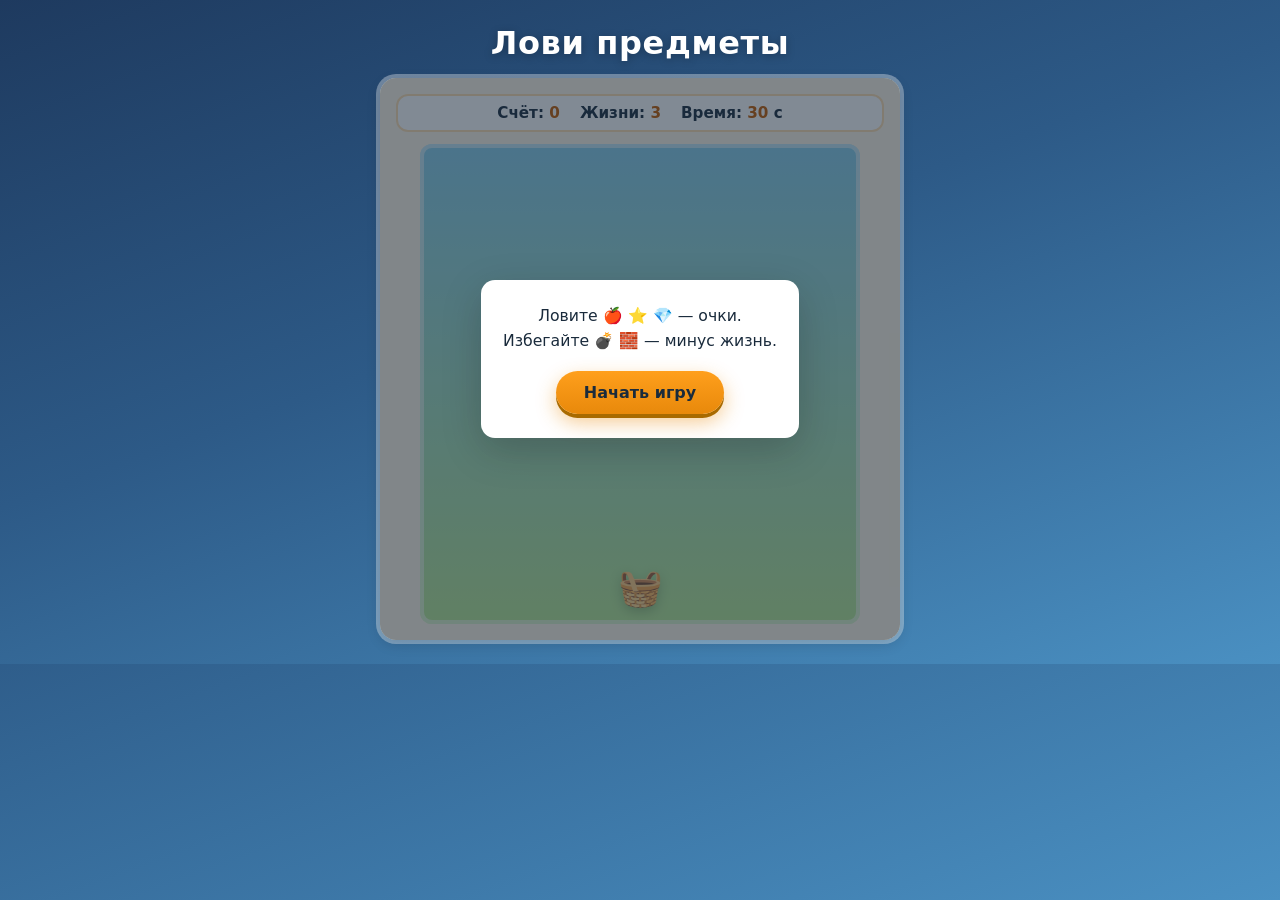
==== index.html @ 5b78fc46 "созданы файлы" ====
<!DOCTYPE html>
<html lang="ru">
<head>
  <meta charset="UTF-8">
  <meta name="viewport" content="width=device-width, initial-scale=1.0">
  <title>Лови предметы</title>
  <link rel="stylesheet" href="style.css">
</head>
<body>
  <main class="app">
    <h1 class="title">Лови предметы</h1>

    <div class="game-shell">
      <header class="hud" aria-live="polite">
        <div class="hud-item">Счёт: <span id="score" class="hud-value">0</span></div>
        <div class="hud-item">Жизни: <span id="lives" class="hud-value">3</span></div>
        <div class="hud-item">Время: <span id="timer" class="hud-value">30</span> с</div>
      </header>

      <div
        id="playfield"
        class="playfield"
        role="application"
        aria-label="Игровое поле. Двигайте корзину мышью."
      >
        <div id="basket" class="basket" aria-hidden="true">🧺</div>
      </div>

      <div id="overlay-start" class="overlay overlay--visible" aria-hidden="false">
        <div class="overlay-card overlay-card--entrance">
          <p class="overlay-text">
            Ловите <span class="emoji-row">🍎 ⭐ 💎</span> — очки.<br>
            Избегайте <span class="emoji-row">💣 🧱</span> — минус жизнь.
          </p>
          <button type="button" class="btn" id="btn-start">Начать игру</button>
        </div>
      </div>

      <div id="overlay-end" class="overlay" aria-hidden="true">
        <div class="overlay-card overlay-card--entrance">
          <h2 class="overlay-title">Игра окончена</h2>
          <p class="overlay-result">Итоговый счёт: <span id="final-score" class="hud-value">0</span></p>
          <button type="button" class="btn" id="btn-replay">Играть снова</button>
        </div>
      </div>
    </div>
  </main>
  <script src="script.js"></script>
</body>
</html>
---- style.css ----
*,
*::before,
*::after {
  box-sizing: border-box;
}

:root {
  --bg: linear-gradient(160deg, #1e3a5f 0%, #2d5a87 45%, #4a90c2 100%);
  --panel: #fff7e6;
  --accent: #ff9f1c;
  --accent-dark: #e8890b;
  --text: #1a2b3c;
  --playfield-bg: linear-gradient(180deg, #87ceeb 0%, #b8e994 100%);
  --hud-shadow: 0 4px 14px rgba(0, 0, 0, 0.15);
  --radius: 16px;
}

html,
body {
  margin: 0;
  min-height: 100%;
  font-family: "Segoe UI", system-ui, -apple-system, sans-serif;
  color: var(--text);
  background: var(--bg);
}

body {
  display: flex;
  align-items: center;
  justify-content: center;
  padding: 24px 16px;
}

.app {
  width: 100%;
  max-width: 520px;
  text-align: center;
}

.title {
  margin: 0 0 16px;
  font-size: clamp(1.5rem, 4vw, 2rem);
  font-weight: 800;
  color: #fff;
  text-shadow: 0 2px 8px rgba(0, 0, 0, 0.25);
  letter-spacing: 0.02em;
}

.game-shell {
  position: relative;
  background: var(--panel);
  border-radius: var(--radius);
  padding: 16px;
  box-shadow: var(--hud-shadow), 0 0 0 4px rgba(255, 255, 255, 0.35);
}

.hud {
  display: flex;
  flex-wrap: wrap;
  justify-content: center;
  gap: 12px 20px;
  margin-bottom: 12px;
  padding: 10px 12px;
  background: #fff;
  border-radius: 12px;
  font-size: 0.95rem;
  box-shadow: inset 0 0 0 2px rgba(255, 159, 28, 0.35);
}

.hud-item {
  font-weight: 600;
}

.hud-value {
  color: #c45c00;
  font-weight: 800;
}

.playfield {
  position: relative;
  margin: 0 auto;
  width: 100%;
  max-width: 440px;
  height: min(58vh, 480px);
  min-height: 360px;
  border-radius: 12px;
  background: var(--playfield-bg);
  overflow: hidden;
  box-shadow: inset 0 0 0 4px rgba(255, 255, 255, 0.5);
  cursor: none;
  touch-action: none;
}

.basket {
  position: absolute;
  bottom: 10px;
  width: 88px;
  height: 52px;
  display: flex;
  align-items: center;
  justify-content: center;
  font-size: 2.25rem;
  line-height: 1;
  user-select: none;
  pointer-events: none;
  filter: drop-shadow(0 4px 6px rgba(0, 0, 0, 0.2));
  will-change: left;
}

.falling-item {
  position: absolute;
  width: 44px;
  height: 44px;
  display: flex;
  align-items: center;
  justify-content: center;
  font-size: 1.85rem;
  line-height: 1;
  user-select: none;
  pointer-events: none;
  will-change: top;
  filter: drop-shadow(0 2px 4px rgba(0, 0, 0, 0.15));
}

.overlay {
  position: absolute;
  inset: 0;
  display: flex;
  align-items: center;
  justify-content: center;
  padding: 20px;
  background: rgba(26, 43, 60, 0.55);
  border-radius: var(--radius);
  opacity: 0;
  visibility: hidden;
  pointer-events: none;
  transition: opacity 0.35s ease, visibility 0.35s ease;
}

.overlay--visible {
  opacity: 1;
  visibility: visible;
  pointer-events: auto;
}

.overlay-card {
  max-width: 320px;
  padding: 24px 22px;
  background: #fff;
  border-radius: 14px;
  box-shadow: 0 12px 40px rgba(0, 0, 0, 0.2);
  text-align: center;
}

.overlay-card--entrance {
  animation: cardPop 0.55s cubic-bezier(0.34, 1.56, 0.64, 1) both;
}

@keyframes cardPop {
  from {
    opacity: 0;
    transform: scale(0.85) translateY(16px);
  }
  to {
    opacity: 1;
    transform: scale(1) translateY(0);
  }
}

.overlay-title {
  margin: 0 0 12px;
  font-size: 1.4rem;
}

.overlay-text {
  margin: 0 0 18px;
  line-height: 1.55;
  font-size: 0.98rem;
}

.overlay-result {
  margin: 0 0 20px;
  font-size: 1.05rem;
}

.emoji-row {
  white-space: nowrap;
}

.btn {
  appearance: none;
  border: none;
  border-radius: 999px;
  padding: 12px 28px;
  font-size: 1rem;
  font-weight: 700;
  font-family: inherit;
  color: #1a2b3c;
  background: linear-gradient(180deg, var(--accent) 0%, var(--accent-dark) 100%);
  box-shadow: 0 4px 0 #a86a00, 0 8px 20px rgba(232, 137, 11, 0.45);
  cursor: pointer;
  transition: transform 0.12s ease, box-shadow 0.12s ease;
}

.btn:hover {
  transform: translateY(-1px);
}

.btn:active {
  transform: translateY(2px);
  box-shadow: 0 2px 0 #a86a00, 0 4px 12px rgba(232, 137, 11, 0.35);
}

.btn:focus-visible {
  outline: 3px solid #2d5a87;
  outline-offset: 3px;
}
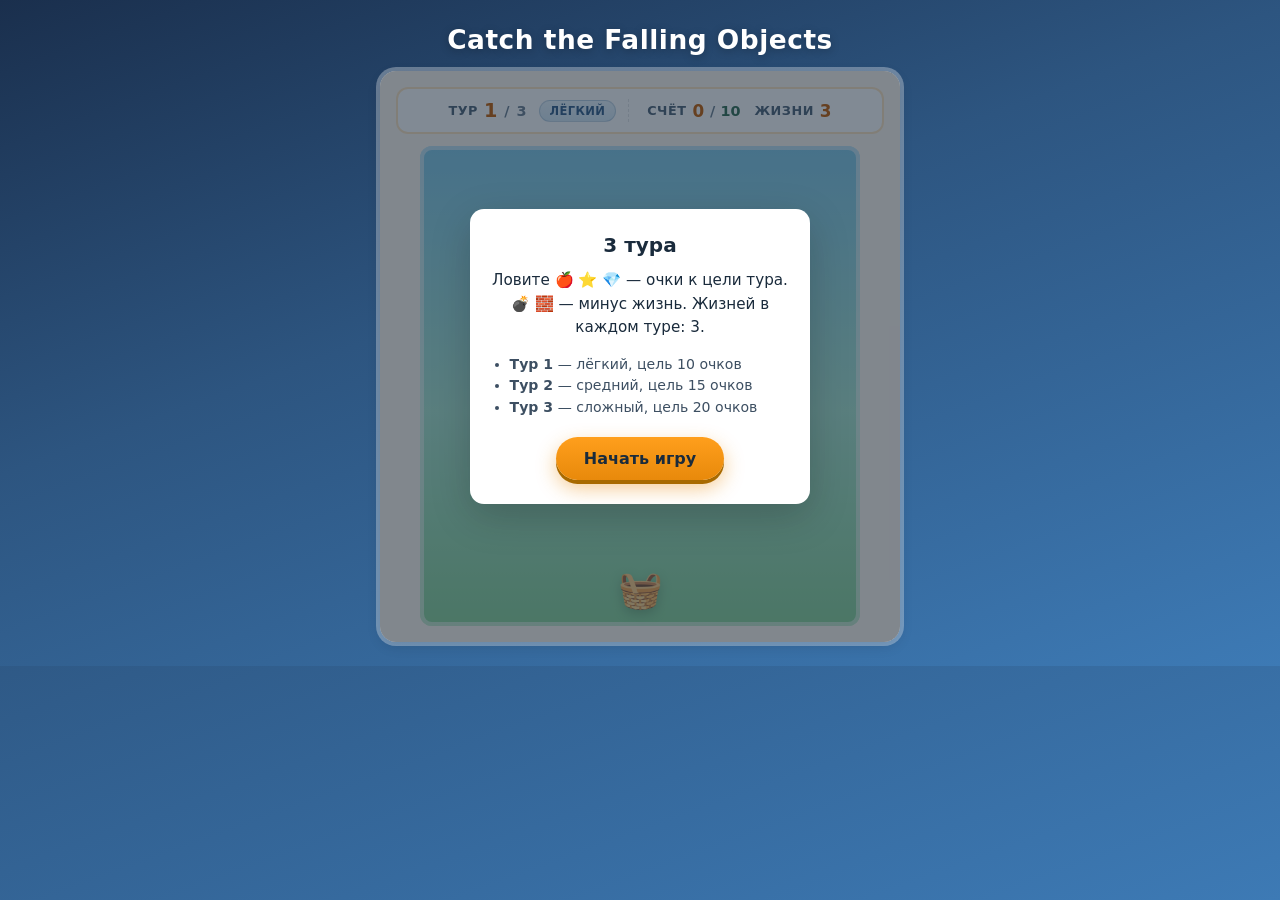
==== commit 7ce62a7b: "добавили три тура, переделали файлы" ====
--- a/index.html
+++ b/index.html
@@ -3,44 +3,75 @@
 <head>
   <meta charset="UTF-8">
   <meta name="viewport" content="width=device-width, initial-scale=1.0">
-  <title>Лови предметы</title>
+  <title>Catch the Falling Objects — 3 тура</title>
   <link rel="stylesheet" href="style.css">
 </head>
 <body>
   <main class="app">
-    <h1 class="title">Лови предметы</h1>
+    <h1 class="title">Catch the Falling Objects</h1>
 
-    <div class="game-shell">
+    <div class="game-shell" id="game-shell">
       <header class="hud" aria-live="polite">
-        <div class="hud-item">Счёт: <span id="score" class="hud-value">0</span></div>
-        <div class="hud-item">Жизни: <span id="lives" class="hud-value">3</span></div>
-        <div class="hud-item">Время: <span id="timer" class="hud-value">30</span> с</div>
+        <div class="hud-block hud-block--tour">
+          <span class="hud-label">Тур</span>
+          <span id="tour-num" class="hud-value hud-value--tour">1</span>
+          <span class="hud-sep">/</span>
+          <span class="hud-muted">3</span>
+          <span id="tour-diff" class="hud-pill">Лёгкий</span>
+        </div>
+        <div class="hud-block">
+          <span class="hud-label">Счёт</span>
+          <span id="score" class="hud-value">0</span>
+          <span class="hud-target-wrap"><span class="hud-muted">/</span> <span id="target-score" class="hud-target">10</span></span>
+        </div>
+        <div class="hud-block">
+          <span class="hud-label">Жизни</span>
+          <span id="lives" class="hud-value">3</span>
+        </div>
       </header>
 
       <div
         id="playfield"
         class="playfield"
         role="application"
-        aria-label="Игровое поле. Двигайте корзину мышью."
+        aria-label="Игровое поле. Двигайте корзину мышью или стрелками влево и вправо."
       >
         <div id="basket" class="basket" aria-hidden="true">🧺</div>
       </div>
 
-      <div id="overlay-start" class="overlay overlay--visible" aria-hidden="false">
+      <div id="overlay-intro" class="overlay overlay--visible" aria-hidden="false">
         <div class="overlay-card overlay-card--entrance">
+          <h2 class="overlay-title overlay-title--sm">3 тура</h2>
           <p class="overlay-text">
-            Ловите <span class="emoji-row">🍎 ⭐ 💎</span> — очки.<br>
-            Избегайте <span class="emoji-row">💣 🧱</span> — минус жизнь.
+            Ловите <span class="emoji-row">🍎 ⭐ 💎</span> — очки к цели тура.<br>
+            <span class="emoji-row">💣 🧱</span> — минус жизнь. Жизней в каждом туре: 3.
           </p>
+          <ul class="tour-list">
+            <li><strong>Тур 1</strong> — лёгкий, цель 10 очков</li>
+            <li><strong>Тур 2</strong> — средний, цель 15 очков</li>
+            <li><strong>Тур 3</strong> — сложный, цель 20 очков</li>
+          </ul>
           <button type="button" class="btn" id="btn-start">Начать игру</button>
         </div>
       </div>
 
-      <div id="overlay-end" class="overlay" aria-hidden="true">
+      <div id="overlay-round" class="overlay" aria-hidden="true">
         <div class="overlay-card overlay-card--entrance">
-          <h2 class="overlay-title">Игра окончена</h2>
-          <p class="overlay-result">Итоговый счёт: <span id="final-score" class="hud-value">0</span></p>
-          <button type="button" class="btn" id="btn-replay">Играть снова</button>
+          <h2 id="round-title" class="overlay-title">Тур завершён</h2>
+          <p id="round-text" class="overlay-text"></p>
+          <div class="overlay-actions">
+            <button type="button" class="btn" id="btn-next-tour" hidden>Следующий тур</button>
+            <button type="button" class="btn btn--alt" id="btn-retry-round" hidden>Попробовать снова</button>
+          </div>
+        </div>
+      </div>
+
+      <div id="overlay-victory" class="overlay overlay--victory" aria-hidden="true">
+        <div class="overlay-card overlay-card--entrance overlay-card--victory">
+          <div class="victory-icon" aria-hidden="true">🏆</div>
+          <h2 class="overlay-title">Победа!</h2>
+          <p class="overlay-text">Вы прошли все три тура. Отличная работа!</p>
+          <button type="button" class="btn" id="btn-victory-replay">Играть снова</button>
         </div>
       </div>
     </div>
--- a/style.css
+++ b/style.css
@@ -5,13 +5,15 @@
 }
 
 :root {
-  --bg: linear-gradient(160deg, #1e3a5f 0%, #2d5a87 45%, #4a90c2 100%);
-  --panel: #fff7e6;
+  --bg: linear-gradient(160deg, #1a2f4d 0%, #2d5580 42%, #3d7ab5 100%);
+  --panel: #fff8f0;
   --accent: #ff9f1c;
   --accent-dark: #e8890b;
+  --accent-alt: #2d8a6e;
+  --accent-alt-dark: #236f57;
   --text: #1a2b3c;
-  --playfield-bg: linear-gradient(180deg, #87ceeb 0%, #b8e994 100%);
-  --hud-shadow: 0 4px 14px rgba(0, 0, 0, 0.15);
+  --playfield-bg: linear-gradient(180deg, #7ec8e8 0%, #a8e6cf 55%, #88d498 100%);
+  --hud-shadow: 0 4px 14px rgba(0, 0, 0, 0.12);
   --radius: 16px;
 }
 
@@ -39,7 +41,7 @@
 
 .title {
   margin: 0 0 16px;
-  font-size: clamp(1.5rem, 4vw, 2rem);
+  font-size: clamp(1.15rem, 3.2vw, 1.65rem);
   font-weight: 800;
   color: #fff;
   text-shadow: 0 2px 8px rgba(0, 0, 0, 0.25);
@@ -51,28 +53,96 @@
   background: var(--panel);
   border-radius: var(--radius);
   padding: 16px;
-  box-shadow: var(--hud-shadow), 0 0 0 4px rgba(255, 255, 255, 0.35);
+  box-shadow: var(--hud-shadow), 0 0 0 4px rgba(255, 255, 255, 0.32);
 }
 
 .hud {
   display: flex;
   flex-wrap: wrap;
   justify-content: center;
-  gap: 12px 20px;
+  align-items: center;
+  gap: 10px 14px;
   margin-bottom: 12px;
-  padding: 10px 12px;
+  padding: 12px 14px;
   background: #fff;
   border-radius: 12px;
-  font-size: 0.95rem;
-  box-shadow: inset 0 0 0 2px rgba(255, 159, 28, 0.35);
-}
-
-.hud-item {
+  font-size: 0.9rem;
+  box-shadow: inset 0 0 0 2px rgba(255, 159, 28, 0.28);
+}
+
+.hud-block {
+  display: flex;
+  align-items: center;
+  gap: 6px;
+  flex-wrap: wrap;
+  justify-content: center;
+}
+
+.hud-block--tour {
+  flex-basis: 100%;
+  padding-bottom: 4px;
+  border-bottom: 1px dashed rgba(26, 43, 60, 0.12);
+}
+
+@media (min-width: 400px) {
+  .hud-block--tour {
+    flex-basis: auto;
+    padding-bottom: 0;
+    border-bottom: none;
+    padding-right: 12px;
+    margin-right: 4px;
+    border-right: 1px dashed rgba(26, 43, 60, 0.12);
+  }
+}
+
+.hud-label {
   font-weight: 600;
+  color: #4a5f73;
+  font-size: 0.8rem;
+  text-transform: uppercase;
+  letter-spacing: 0.04em;
 }
 
 .hud-value {
   color: #c45c00;
+  font-weight: 800;
+  font-size: 1.05rem;
+}
+
+.hud-value--tour {
+  font-size: 1.2rem;
+}
+
+.hud-muted {
+  color: #6a7d8f;
+  font-weight: 700;
+}
+
+.hud-sep {
+  color: #6a7d8f;
+  font-weight: 600;
+  margin: 0 1px;
+}
+
+.hud-pill {
+  margin-left: 6px;
+  padding: 3px 10px;
+  border-radius: 999px;
+  font-size: 0.72rem;
+  font-weight: 700;
+  text-transform: uppercase;
+  letter-spacing: 0.03em;
+  background: linear-gradient(180deg, #e8f4fc 0%, #d4e8f7 100%);
+  color: #2d5a87;
+  border: 1px solid rgba(45, 90, 135, 0.2);
+}
+
+.hud-target-wrap {
+  font-weight: 700;
+}
+
+.hud-target {
+  color: #2d6a4f;
   font-weight: 800;
 }
 
@@ -137,6 +207,10 @@
   transition: opacity 0.35s ease, visibility 0.35s ease;
 }
 
+.overlay--victory {
+  background: rgba(26, 43, 60, 0.62);
+}
+
 .overlay--visible {
   opacity: 1;
   visibility: visible;
@@ -144,12 +218,17 @@
 }
 
 .overlay-card {
-  max-width: 320px;
+  max-width: 340px;
   padding: 24px 22px;
   background: #fff;
   border-radius: 14px;
   box-shadow: 0 12px 40px rgba(0, 0, 0, 0.2);
   text-align: center;
+}
+
+.overlay-card--victory {
+  border: 3px solid rgba(255, 193, 7, 0.65);
+  background: linear-gradient(180deg, #fffef8 0%, #fff8e8 100%);
 }
 
 .overlay-card--entrance {
@@ -172,15 +251,41 @@
   font-size: 1.4rem;
 }
 
+.overlay-title--sm {
+  font-size: 1.25rem;
+}
+
 .overlay-text {
+  margin: 0 0 14px;
+  line-height: 1.55;
+  font-size: 0.95rem;
+}
+
+.tour-list {
+  text-align: left;
   margin: 0 0 18px;
+  padding-left: 1.1rem;
+  font-size: 0.88rem;
   line-height: 1.55;
-  font-size: 0.98rem;
-}
-
-.overlay-result {
-  margin: 0 0 20px;
-  font-size: 1.05rem;
+  color: #3d4f62;
+}
+
+.overlay-actions {
+  display: flex;
+  flex-direction: column;
+  gap: 10px;
+  align-items: stretch;
+}
+
+.overlay-actions .btn[hidden] {
+  display: none;
+}
+
+.victory-icon {
+  font-size: 3rem;
+  line-height: 1;
+  margin-bottom: 8px;
+  filter: drop-shadow(0 2px 4px rgba(0, 0, 0, 0.15));
 }
 
 .emoji-row {
@@ -202,6 +307,20 @@
   transition: transform 0.12s ease, box-shadow 0.12s ease;
 }
 
+.btn--alt {
+  background: linear-gradient(180deg, #5a9fd4 0%, #3d7ab5 100%);
+  box-shadow: 0 4px 0 #2d5a87, 0 8px 18px rgba(45, 90, 135, 0.35);
+  color: #fff;
+}
+
+.btn--alt:hover {
+  box-shadow: 0 4px 0 #2d5a87, 0 10px 22px rgba(45, 90, 135, 0.4);
+}
+
+.btn--alt:active {
+  box-shadow: 0 2px 0 #2d5a87, 0 4px 12px rgba(45, 90, 135, 0.3);
+}
+
 .btn:hover {
   transform: translateY(-1px);
 }
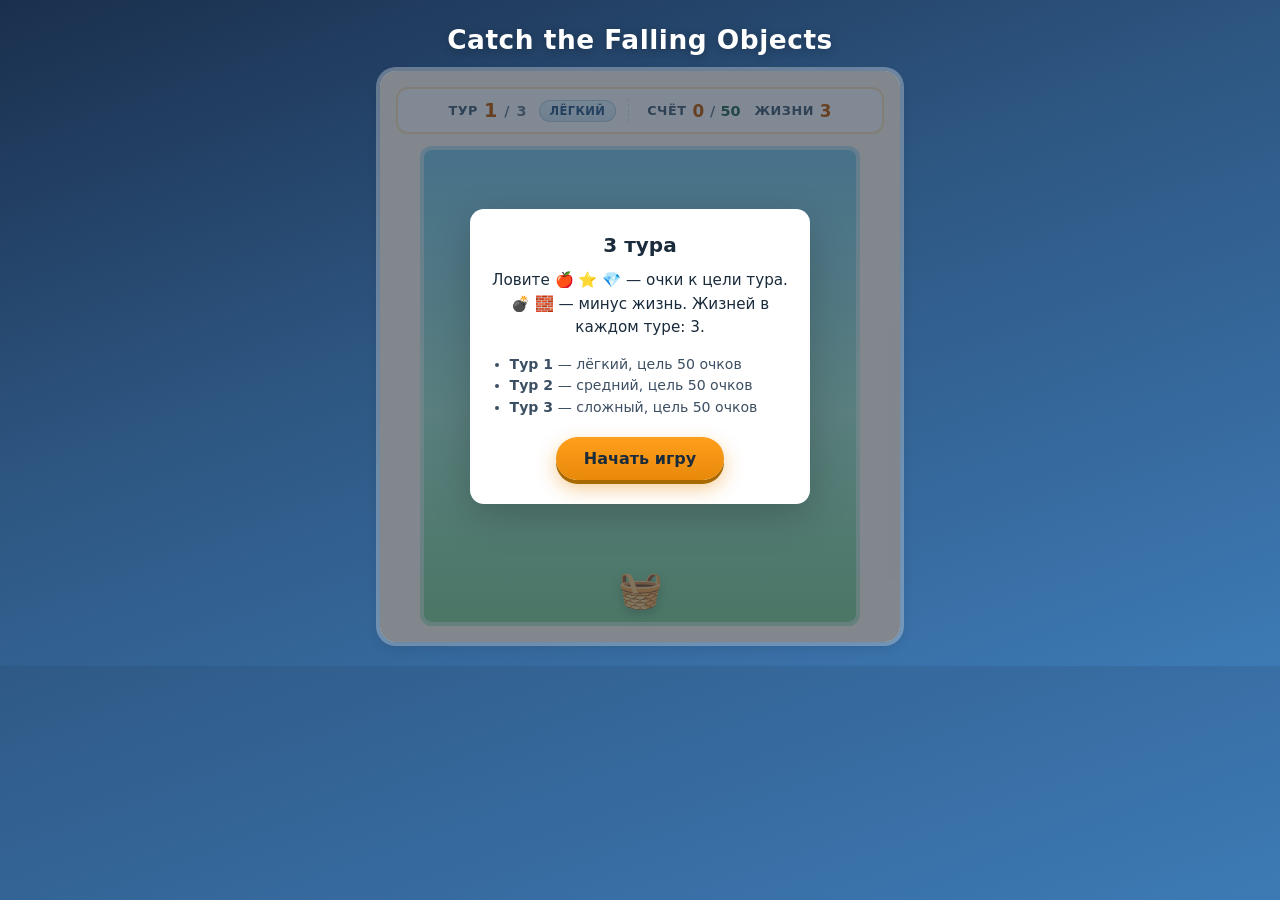
==== commit 907ebadc: "увеличили очки в турах" ====
--- a/index.html
+++ b/index.html
@@ -22,7 +22,7 @@
         <div class="hud-block">
           <span class="hud-label">Счёт</span>
           <span id="score" class="hud-value">0</span>
-          <span class="hud-target-wrap"><span class="hud-muted">/</span> <span id="target-score" class="hud-target">10</span></span>
+          <span class="hud-target-wrap"><span class="hud-muted">/</span> <span id="target-score" class="hud-target">50</span></span>
         </div>
         <div class="hud-block">
           <span class="hud-label">Жизни</span>
@@ -47,9 +47,9 @@
             <span class="emoji-row">💣 🧱</span> — минус жизнь. Жизней в каждом туре: 3.
           </p>
           <ul class="tour-list">
-            <li><strong>Тур 1</strong> — лёгкий, цель 10 очков</li>
-            <li><strong>Тур 2</strong> — средний, цель 15 очков</li>
-            <li><strong>Тур 3</strong> — сложный, цель 20 очков</li>
+            <li><strong>Тур 1</strong> — лёгкий, цель 50 очков</li>
+            <li><strong>Тур 2</strong> — средний, цель 50 очков</li>
+            <li><strong>Тур 3</strong> — сложный, цель 50 очков</li>
           </ul>
           <button type="button" class="btn" id="btn-start">Начать игру</button>
         </div>
